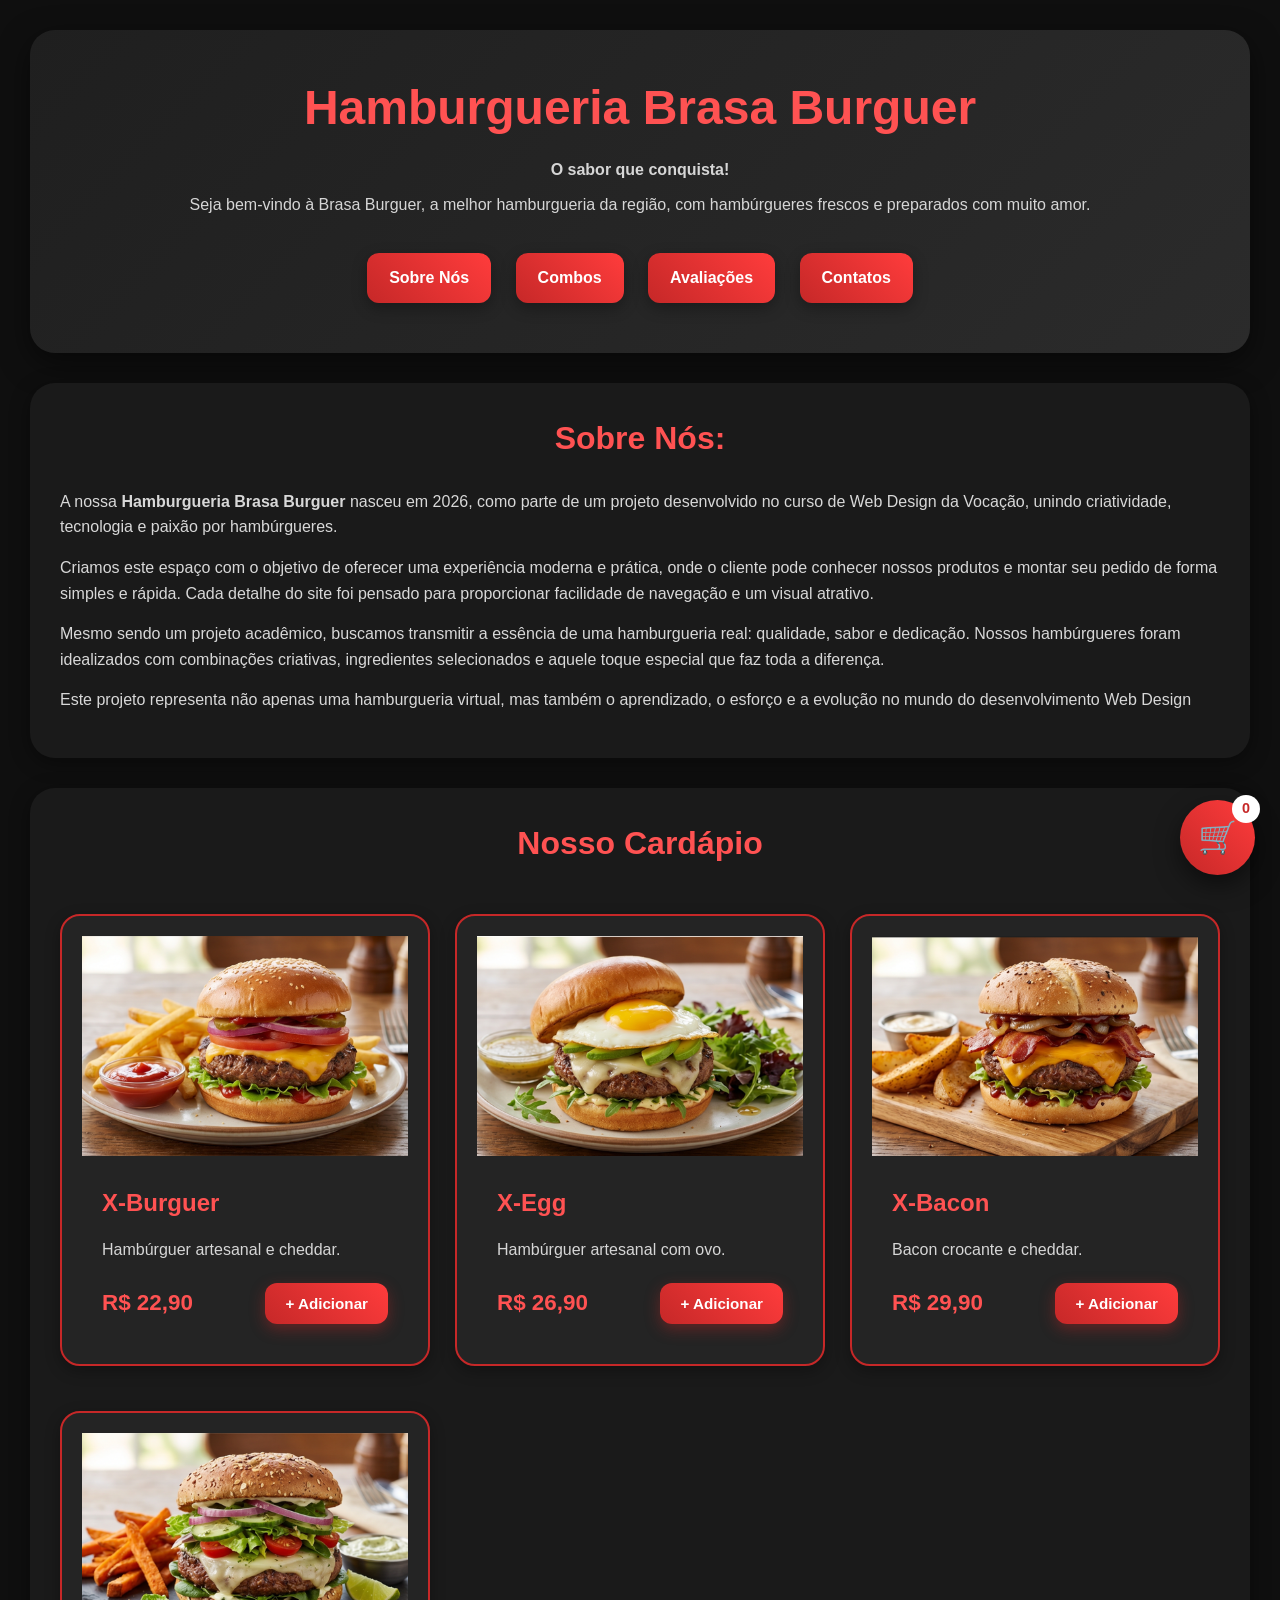
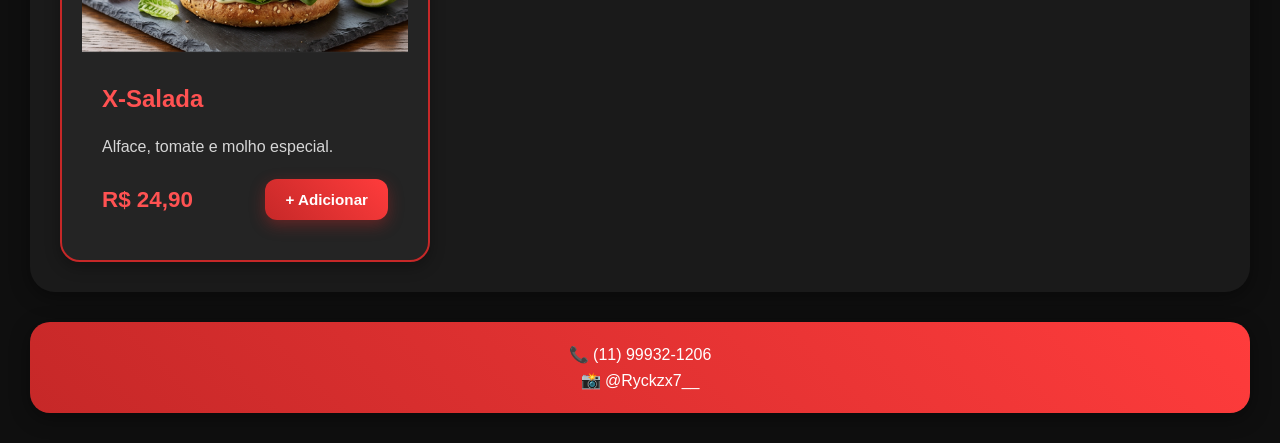
==== Aula_Final/Hamburgueria/index.html @ 137200e5 "Add files via upload" ====
<!DOCTYPE html>
<html lang="pt-BR">

<head>
    <meta charset="UTF-8">
    <meta name="viewport" content="width=device-width, initial-scale=1.0">
    <link rel="stylesheet" href="style.css">
    <title>Brasa Burguer</title>
</head>

<body>


    <!-- CARRINHO FLUTUANTE -->

    <div class="carrinho-flutuante" onclick="abrirCarrinho()">

        🛒

        <span id="contador-flutuante">0</span>

    </div>

    <!-- OVERLAY -->

    <div class="overlay" id="overlay"></div>


    <header class="cabecalho" id="cabecalho">
        <h1>Hamburgueria Brasa Burguer</h1>
        <p><strong>O sabor que conquista!</strong></p>
        <p>Seja bem-vindo à Brasa Burguer, a melhor hamburgueria da região, com hambúrgueres frescos e preparados com
            muito amor.</p>

        <nav>
            <a href="#sobre-nos">Sobre Nós</a>
            <a href="#combos">Combos</a>
            <a href="#avaliacao">Avaliações</a>
            <a href="#contatos">Contatos</a>
        </nav>

    </header>

    <section class="sobre-nos" id="sobre-nos">

        <h2>Sobre Nós:</h2>

        <p>A nossa <strong>Hamburgueria Brasa Burguer</strong> nasceu em 2026, como parte de um projeto desenvolvido
            no
            curso de Web Design da Vocação,
            unindo criatividade, tecnologia e paixão por hambúrgueres.
        </p>

        <p>Criamos este espaço com o objetivo de oferecer uma experiência moderna e prática, onde o cliente pode
            conhecer nossos produtos
            e montar seu pedido de forma simples e rápida. Cada detalhe do site foi pensado para proporcionar
            facilidade
            de navegação e um visual atrativo.
        </p>

        <p>Mesmo sendo um projeto acadêmico, buscamos transmitir a essência de uma hamburgueria real: qualidade,
            sabor e
            dedicação. Nossos hambúrgueres
            foram idealizados com combinações criativas, ingredientes selecionados e aquele toque especial que faz
            toda
            a diferença.
        </p>

        <p>Este projeto representa não apenas uma hamburgueria virtual, mas também o aprendizado, o esforço e a
            evolução
            no mundo do desenvolvimento Web Design
        </p>


    </section>

    <!-- CARDÁPIO -->

    <section id="combos">

        <h2>Nosso Cardápio</h2>

        <div class="cards-container">

            <article class="card">

                <img src="img/xburguer.PNG">

                <div class="card-content">

                    <h3>X-Burguer</h3>

                    <p class="descricao">
                        Hambúrguer artesanal e cheddar.
                    </p>

                    <div class="card-footer">

                        <span class="preco">R$ 22,90</span>

                        <button onclick="adicionarCarrinho('X-Burguer', 22.90)">
                            + Adicionar
                        </button>

                    </div>

                </div>

            </article>

            <article class="card">

                <img src="img/xegg.PNG">

                <div class="card-content">

                    <h3>X-Egg</h3>

                    <p class="descricao">
                        Hambúrguer artesanal com ovo.
                    </p>

                    <div class="card-footer">

                        <span class="preco">R$ 26,90</span>

                        <button onclick="adicionarCarrinho('X-Egg', 26.90)">
                            + Adicionar
                        </button>

                    </div>

                </div>

            </article>

            <article class="card">

                <img src="img/xbacon.PNG">

                <div class="card-content">

                    <h3>X-Bacon</h3>

                    <p class="descricao">
                        Bacon crocante e cheddar.
                    </p>

                    <div class="card-footer">

                        <span class="preco">R$ 29,90</span>

                        <button onclick="adicionarCarrinho('X-Bacon', 29.90)">
                            + Adicionar
                        </button>

                    </div>

                </div>

            </article>

            <article class="card">

                <img src="img/xsalada.PNG">

                <div class="card-content">

                    <h3>X-Salada</h3>

                    <p class="descricao">
                        Alface, tomate e molho especial.
                    </p>

                    <div class="card-footer">

                        <span class="preco">R$ 24,90</span>

                        <button onclick="adicionarCarrinho('X-Salada', 24.90)">
                            + Adicionar
                        </button>

                    </div>

                </div>

            </article>

        </div>

    </section>

    <!-- CARRINHO -->

    <section class="carrinho-lateral" id="carrinho">

        <div class="topo-carrinho">

            <h2>🛒 Seu Carrinho</h2>

            <button class="fechar" onclick="fecharCarrinho()">
                ✖
            </button>

        </div>

        <div id="itens-carrinho"></div>

        <div class="total-box">

            <h3 id="total">R$ 0,00</h3>

            <button class="finalizar" onclick="abrirCheckout()">
                Finalizar Pedido
            </button>

        </div>

        <!-- CHECKOUT -->

        <div class="checkout" id="checkout">

            <input type="text" id="nome" placeholder="Seu nome">

            <input type="text" id="telefone" placeholder="Telefone">

            <input type="text" id="cep" placeholder="CEP">

            <input type="text" id="rua" placeholder="Rua">

            <input type="text" id="numero" placeholder="Número">

            <input type="text" id="bairro" placeholder="Bairro">

            <select id="pagamento">
                <option>Forma de pagamento</option>
                <option>Pix</option>
                <option>Cartão</option>
                <option>Dinheiro</option>
            </select>

            <button class="enviar-whatsapp" onclick="enviarWhatsapp()">
                Enviar Pedido no WhatsApp
            </button>

        </div>

    </section>

    <!-- CONTATOS -->

    <footer id="contatos">

        <p>📞 (11) 99932-1206</p>

        <p>📸 @Ryckzx7__</p>

    </footer>

    <!-- SCRIPT -->

    <script>

        let total = 0;
        let quantidade = 0;

        let pedidos = [];

        function adicionarCarrinho(nome, preco) {

            pedidos.push({ nome, preco });

            quantidade++;

            total += preco;

            const carrinho =
                document.getElementById("itens-carrinho");

            const item = document.createElement("div");

            item.classList.add("item-carrinho");

            item.innerHTML = `
                <span>${nome}</span>

                <div>
                    <strong>R$ ${preco.toFixed(2)}</strong>

                    <button class="remover">✖</button>
                </div>
            `;

            carrinho.appendChild(item);

            atualizarCarrinho();

            animarCarrinho();

            item.querySelector(".remover")
                .addEventListener("click", () => {

                    item.remove();

                    quantidade--;

                    total -= preco;

                    atualizarCarrinho();
                });
        }

        function atualizarCarrinho() {

            document.getElementById("total")
                .innerHTML = `R$ ${total.toFixed(2)}`;

            document.getElementById("contador-flutuante")
                .innerHTML = quantidade;
        }

        function abrirCarrinho() {

            document.getElementById("carrinho")
                .classList.add("ativo");

            document.getElementById("overlay")
                .classList.add("ativo");
        }

        function fecharCarrinho() {

            document.getElementById("carrinho")
                .classList.remove("ativo");

            document.getElementById("overlay")
                .classList.remove("ativo");
        }

        function animarCarrinho() {

            const carrinho =
                document.querySelector(".carrinho-flutuante");

            carrinho.style.transform = "scale(1.15)";

            setTimeout(() => {
                carrinho.style.transform = "scale(1)";
            }, 200);
        }

        function abrirCheckout() {

            document.getElementById("checkout")
                .style.display = "flex";
        }

        // API CEP

        document.getElementById("cep")
            .addEventListener("blur", async () => {

                const cep =
                    document.getElementById("cep")
                        .value.replace("-", "");

                const dados =
                    await fetch(`https://viacep.com.br/ws/${cep}/json/`)
                        .then(res => res.json());

                document.getElementById("rua")
                    .value = dados.logradouro;

                document.getElementById("bairro")
                    .value = dados.bairro;
            });

        // WHATSAPP

        function enviarWhatsapp() {

            const nome =
                document.getElementById("nome").value;

            const telefone =
                document.getElementById("telefone").value;

            const rua =
                document.getElementById("rua").value;

            const numero =
                document.getElementById("numero").value;

            const bairro =
                document.getElementById("bairro").value;

            const pagamento =
                document.getElementById("pagamento").value;

            let mensagem =
                `🍔 *NOVO PEDIDO - BRASA BURGUER*%0A%0A`;

            pedidos.forEach(item => {

                mensagem +=
                    `• ${item.nome} - R$ ${item.preco.toFixed(2)}%0A`;
            });

            mensagem +=
                `%0A💰 *Total:* R$ ${total.toFixed(2)}`;

            mensagem +=
                `%0A%0A👤 *Cliente:* ${nome}`;

            mensagem +=
                `%0A📞 *Telefone:* ${telefone}`;

            mensagem +=
                `%0A🏠 *Endereço:* ${rua}, ${numero} - ${bairro}`;

            mensagem +=
                `%0A💳 *Pagamento:* ${pagamento}`;

            const numeroLoja = "11999321206";

            window.open(
                `https://wa.me/${numeroLoja}?text=${mensagem}`,
                "_blank"
            );
        }

    </script>

</body>

</html>
---- Aula_Final/Hamburgueria/style.css ----
/* =========================================================
   RESET
========================================================= */

* {
    margin: 0;
    padding: 0;
    box-sizing: border-box;
}

/* =========================================================
   BODY
========================================================= */

body {
    background: #0f0f0f;
    color: white;
    font-family: Arial, sans-serif;
    line-height: 1.6;
    padding: 30px;
}

/* =========================================================
   HEADER
========================================================= */

header {
    text-align: center;

    background: linear-gradient(135deg, #1f1f1f, #2b2b2b);

    padding: 40px 20px;

    border-radius: 25px;

    margin-bottom: 30px;

    box-shadow: 0 10px 30px rgba(0, 0, 0, 0.5);
}

header h1 {
    font-size: 3rem;
    color: #ff5252;
    margin-bottom: 10px;
}

header p {
    margin-top: 10px;
    color: #d6d6d6;
}

/* =========================================================
   NAVBAR
========================================================= */

nav {
    margin-top: 25px;
}

nav a {
    display: inline-block;

    text-decoration: none;

    background: linear-gradient(45deg, #c62828, #ff3c3c);

    color: white;

    padding: 12px 22px;

    margin: 10px;

    border-radius: 12px;

    font-weight: bold;

    transition: 0.3s;

    box-shadow: 0 5px 15px rgba(0, 0, 0, 0.3);
}

nav a:hover {
    transform: translateY(-5px);

    background: linear-gradient(45deg, #ff3c3c, #ff6b6b);

    box-shadow: 0 8px 20px rgba(255, 82, 82, 0.4);
}

/* =========================================================
   SEÇÕES
========================================================= */

section {
    background: #1a1a1a;

    padding: 30px;

    border-radius: 25px;

    margin-bottom: 30px;

    box-shadow: 0 5px 20px rgba(0, 0, 0, 0.4);
}

section h2 {
    text-align: center;

    color: #ff5252;

    margin-bottom: 25px;

    font-size: 2rem;
}

/* =========================================================
   SOBRE NÓS
========================================================= */

.sobre-nos p {
    margin-bottom: 15px;
    color: #d8d8d8;
}

/* =========================================================
   CARDS DOS LANCHES
========================================================= */

.cards-container {
    display: grid;

    grid-template-columns: repeat(auto-fit, minmax(280px, 1fr));

    gap: 25px;
}

.card {
    background: #242424;

    border: 2px solid #c62828;

    border-radius: 20px;

    overflow: hidden;

    transition: 0.3s;

    box-shadow: 0 5px 15px rgba(0, 0, 0, 0.3);
}

.card:hover {
    transform: translateY(-10px);

    border-color: #ff5252;

    box-shadow: 0 10px 25px rgba(255, 82, 82, 0.3);
}

.card img {
    width: 100%;
    height: 220px;

    object-fit: cover;

    transition: 0.3s;
}

.card img:hover {
    transform: scale(1.03);
}

.card-content {
    padding: 20px;
}

.card h3 {
    color: #ff5252;

    margin-bottom: 15px;

    font-size: 1.5rem;
}

.card p {
    color: #d6d6d6;
}

.card-footer {
    display: flex;

    justify-content: space-between;

    align-items: center;

    margin-top: 20px;
}

.preco {
    color: #ff5252;

    font-size: 1.4rem;

    font-weight: bold;
}

/* =========================================================
   BOTÃO ADICIONAR
========================================================= */

.card button {
    background: linear-gradient(45deg, #c62828, #ff3c3c);

    color: white;

    border: none;

    padding: 12px 20px;

    border-radius: 12px;

    cursor: pointer;

    font-size: 0.95rem;

    font-weight: bold;

    transition: 0.3s;

    box-shadow: 0 5px 15px rgba(198, 40, 40, 0.4);
}

.card button:hover {
    transform: translateY(-3px);

    background: linear-gradient(45deg, #ff3c3c, #ff6b6b);

    box-shadow: 0 8px 20px rgba(255, 60, 60, 0.5);
}

/* =========================================================
   AVALIAÇÕES
========================================================= */

article {
    background: #242424;

    padding: 20px;

    border-radius: 18px;

    margin-top: 20px;

    border-left: 5px solid #c62828;

    transition: 0.3s;
}

article:hover {
    transform: scale(1.02);
}

article h3 {
    color: #ff5252;

    margin-bottom: 10px;
}

/* =========================================================
   FORMULÁRIO
========================================================= */

.faca-avaliacao form {
    display: flex;
    flex-direction: column;
    gap: 15px;
}

.faca-avaliacao input,
.faca-avaliacao textarea {
    width: 100%;

    padding: 15px;

    border: none;

    border-radius: 12px;

    background: #2c2c2c;

    color: white;

    font-size: 1rem;
}

.faca-avaliacao textarea {
    resize: none;
    height: 120px;
}

.faca-avaliacao button {
    background: linear-gradient(45deg, #c62828, #ff3c3c);

    color: white;

    border: none;

    padding: 15px;

    border-radius: 12px;

    font-size: 1rem;

    font-weight: bold;

    cursor: pointer;

    transition: 0.3s;
}

.faca-avaliacao button:hover {
    transform: scale(1.03);

    background: linear-gradient(45deg, #ff3c3c, #ff6b6b);
}

/* =========================================================
   CONTATOS
========================================================= */

.contatos p {
    margin: 10px 0;
    color: #d8d8d8;
}

/* =========================================================
   CARRINHO FLUTUANTE
========================================================= */

.carrinho-flutuante {
    position: fixed;

    right: 25px;
    bottom: 25px;

    width: 75px;
    height: 75px;

    background: linear-gradient(45deg, #c62828, #ff3c3c);

    border-radius: 50%;

    display: flex;
    align-items: center;
    justify-content: center;

    font-size: 2rem;

    cursor: pointer;

    z-index: 999;

    transition: 0.3s;

    box-shadow: 0 10px 25px rgba(0, 0, 0, 0.5);
}

.carrinho-flutuante:hover {
    transform: scale(1.1);
}

#contador-flutuante {
    position: absolute;

    top: -5px;
    right: -5px;

    width: 28px;
    height: 28px;

    border-radius: 50%;

    background: white;

    color: #c62828;

    display: flex;
    align-items: center;
    justify-content: center;

    font-size: 0.9rem;

    font-weight: bold;
}

/* =========================================================
   OVERLAY
========================================================= */

.overlay {
    position: fixed;

    inset: 0;

    background: rgba(0, 0, 0, 0.6);

    opacity: 0;
    visibility: hidden;

    transition: 0.3s;

    z-index: 998;
}

.overlay.ativo {
    opacity: 1;
    visibility: visible;
}

/* =========================================================
   CARRINHO LATERAL
========================================================= */

.carrinho-lateral {
    position: fixed;

    top: 0;
    right: -450px;

    width: 420px;
    height: 100vh;

    background: #1a1a1a;

    padding: 25px;

    z-index: 999;

    overflow-y: auto;

    transition: 0.4s;
}

.carrinho-lateral.ativo {
    right: 0;
}

.topo-carrinho {
    display: flex;

    justify-content: space-between;

    align-items: center;

    margin-bottom: 25px;
}

.fechar {
    background: crimson;

    color: white;

    border: none;

    width: 40px;
    height: 40px;

    border-radius: 50%;

    cursor: pointer;
}

.item-carrinho {
    background: #2a2a2a;

    padding: 15px;

    border-radius: 15px;

    margin-bottom: 15px;

    display: flex;

    justify-content: space-between;

    align-items: center;
}

.item-carrinho button {
    background: crimson;

    border: none;

    color: white;

    width: 28px;
    height: 28px;

    border-radius: 50%;

    cursor: pointer;
}

/* =========================================================
   BOTÃO FINALIZAR
========================================================= */

.finalizar {
    width: 100%;

    padding: 16px;

    border: none;

    border-radius: 15px;

    background: linear-gradient(45deg, #c62828, #ff3c3c);

    color: white;

    font-size: 1rem;

    font-weight: bold;

    cursor: pointer;

    transition: 0.3s;

    margin-top: 15px;

    box-shadow: 0 5px 15px rgba(198, 40, 40, 0.4);
}

.finalizar:hover {
    transform: scale(1.03);

    background: linear-gradient(45deg, #ff3c3c, #ff6b6b);

    box-shadow: 0 10px 25px rgba(255, 60, 60, 0.5);
}

/* =========================================================
   CHECKOUT
========================================================= */

.checkout {
    display: none;

    flex-direction: column;

    gap: 15px;

    margin-top: 30px;
}

.checkout input,
.checkout select {
    padding: 15px;

    border: none;

    border-radius: 12px;

    background: #2a2a2a;

    color: white;
}

/* =========================================================
   BOTÃO WHATSAPP
========================================================= */

.enviar-whatsapp {
    background: linear-gradient(45deg, #00c853, #00e676);

    color: white;

    border: none;

    padding: 16px;

    border-radius: 15px;

    font-size: 1rem;

    font-weight: bold;

    cursor: pointer;

    transition: 0.3s;
}

.enviar-whatsapp:hover {
    transform: scale(1.03);

    box-shadow: 0 8px 20px rgba(0, 200, 83, 0.4);
}

/* =========================================================
   FOOTER
========================================================= */

footer {
    text-align: center;

    background: linear-gradient(45deg, #c62828, #ff3c3c);

    padding: 20px;

    border-radius: 20px;

    color: white;

    margin-top: 30px;

    box-shadow: 0 5px 20px rgba(0, 0, 0, 0.4);
}

/* =========================================================
   RESPONSIVO
========================================================= */

@media (max-width: 768px) {

    body {
        padding: 15px;
    }

    header h1 {
        font-size: 2rem;
    }

    nav a {
        display: block;
        margin: 10px auto;
    }

    section {
        padding: 20px;
    }

    .carrinho-lateral {
        width: 100%;
    }
}
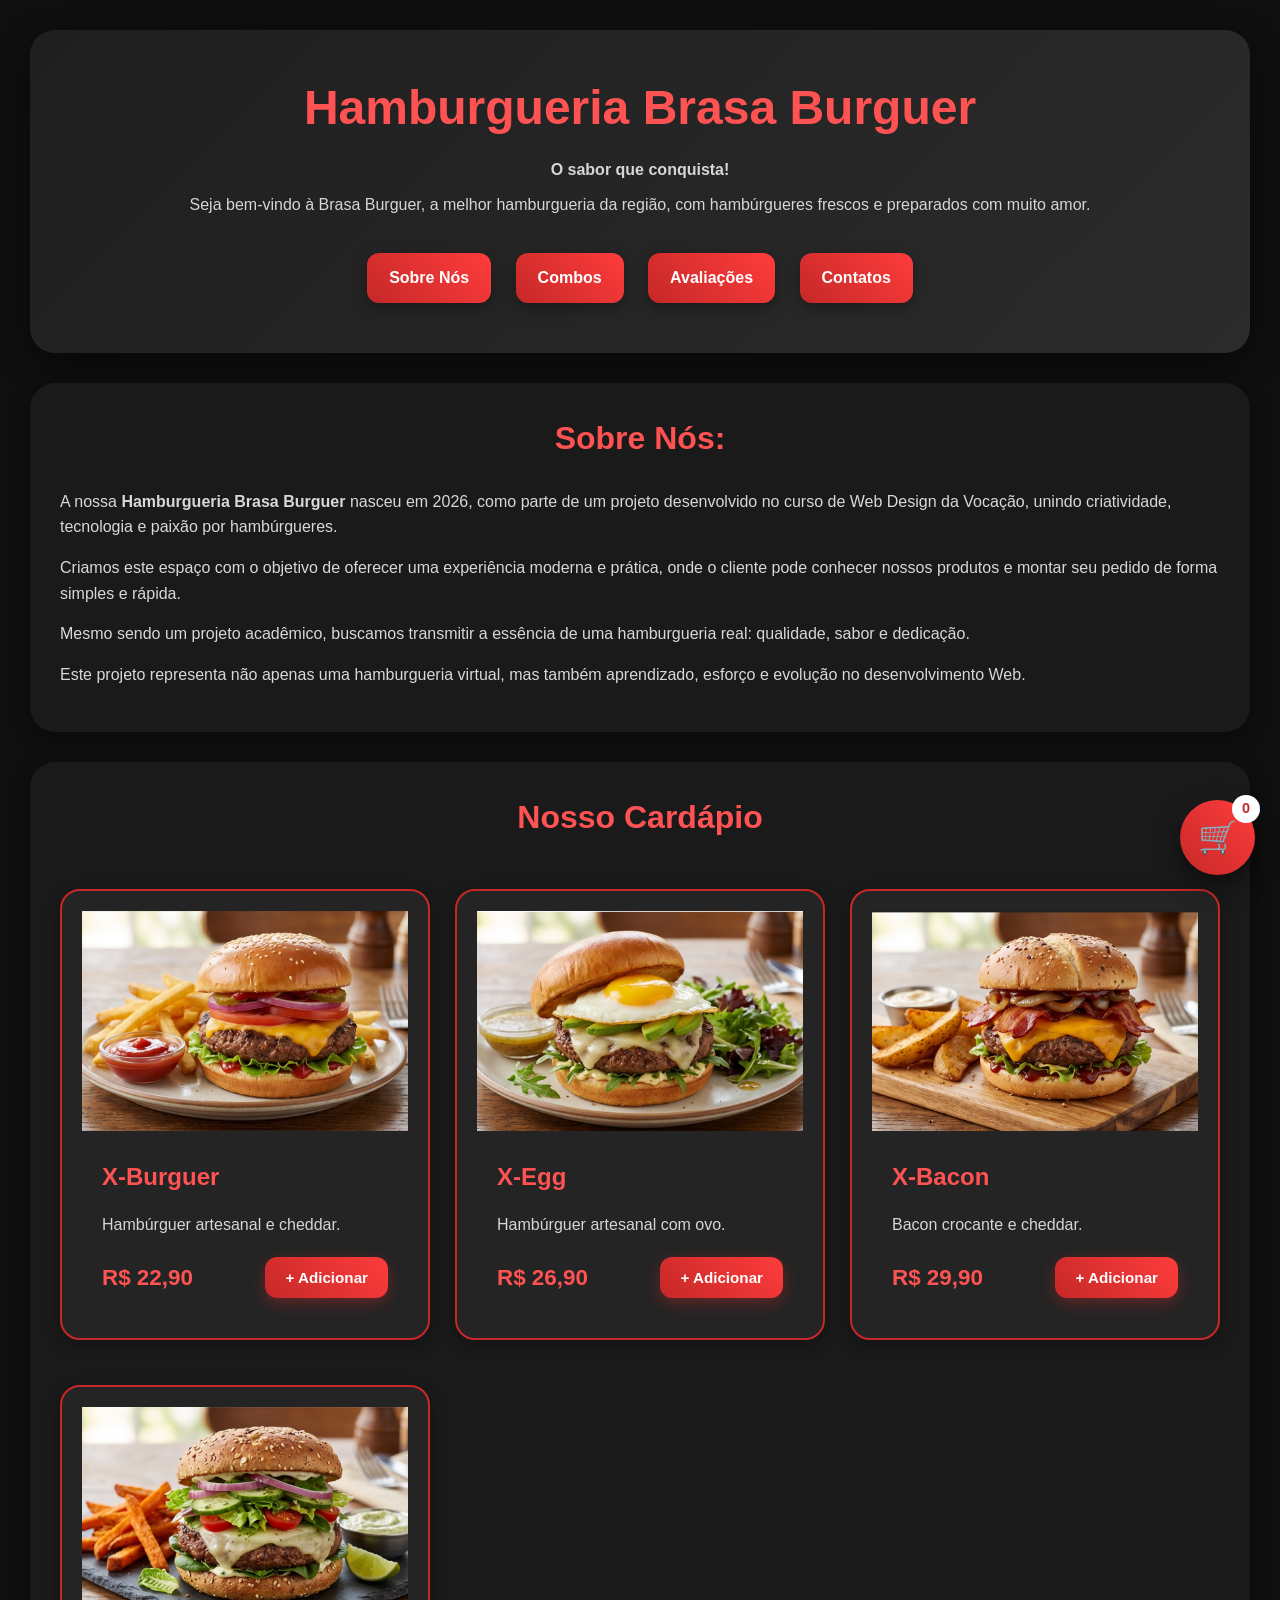
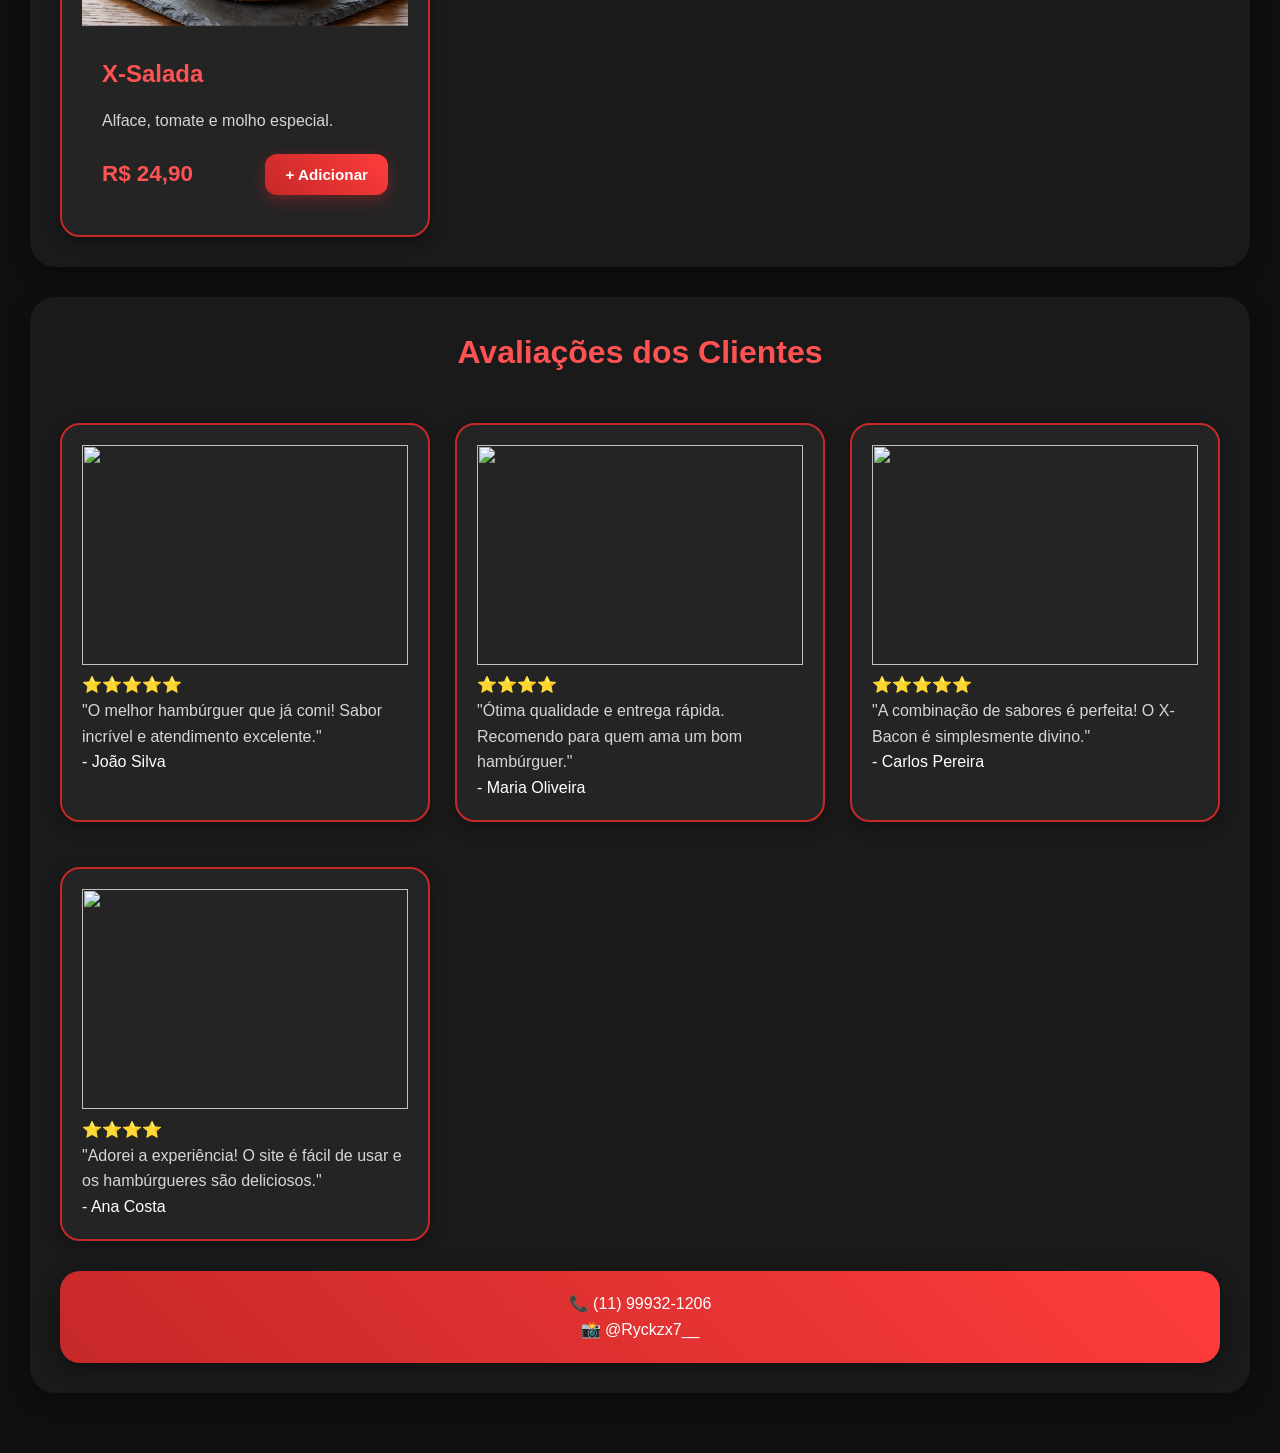
==== commit 8ae4cecb: "Add files via upload" ====
--- a/Aula_Final/Hamburgueria/index.html
+++ b/Aula_Final/Hamburgueria/index.html
@@ -2,17 +2,19 @@
 <html lang="pt-BR">
 
 <head>
+
     <meta charset="UTF-8">
+
     <meta name="viewport" content="width=device-width, initial-scale=1.0">
+
     <link rel="stylesheet" href="style.css">
+
     <title>Brasa Burguer</title>
+
 </head>
 
 <body>
 
-
-    <!-- CARRINHO FLUTUANTE -->
-
     <div class="carrinho-flutuante" onclick="abrirCarrinho()">
 
         🛒
@@ -21,22 +23,29 @@
 
     </div>
 
-    <!-- OVERLAY -->
-
     <div class="overlay" id="overlay"></div>
 
-
     <header class="cabecalho" id="cabecalho">
+
         <h1>Hamburgueria Brasa Burguer</h1>
+
         <p><strong>O sabor que conquista!</strong></p>
-        <p>Seja bem-vindo à Brasa Burguer, a melhor hamburgueria da região, com hambúrgueres frescos e preparados com
-            muito amor.</p>
+
+        <p>
+            Seja bem-vindo à Brasa Burguer, a melhor hamburgueria da região,
+            com hambúrgueres frescos e preparados com muito amor.
+        </p>
 
         <nav>
+
             <a href="#sobre-nos">Sobre Nós</a>
+
             <a href="#combos">Combos</a>
+
             <a href="#avaliacao">Avaliações</a>
+
             <a href="#contatos">Contatos</a>
+
         </nav>
 
     </header>
@@ -45,36 +54,32 @@
 
         <h2>Sobre Nós:</h2>
 
-        <p>A nossa <strong>Hamburgueria Brasa Burguer</strong> nasceu em 2026, como parte de um projeto desenvolvido
-            no
-            curso de Web Design da Vocação,
+        <p>
+            A nossa <strong>Hamburgueria Brasa Burguer</strong>
+            nasceu em 2026, como parte de um projeto desenvolvido
+            no curso de Web Design da Vocação,
             unindo criatividade, tecnologia e paixão por hambúrgueres.
         </p>
 
-        <p>Criamos este espaço com o objetivo de oferecer uma experiência moderna e prática, onde o cliente pode
-            conhecer nossos produtos
-            e montar seu pedido de forma simples e rápida. Cada detalhe do site foi pensado para proporcionar
-            facilidade
-            de navegação e um visual atrativo.
-        </p>
-
-        <p>Mesmo sendo um projeto acadêmico, buscamos transmitir a essência de uma hamburgueria real: qualidade,
-            sabor e
-            dedicação. Nossos hambúrgueres
-            foram idealizados com combinações criativas, ingredientes selecionados e aquele toque especial que faz
-            toda
-            a diferença.
-        </p>
-
-        <p>Este projeto representa não apenas uma hamburgueria virtual, mas também o aprendizado, o esforço e a
-            evolução
-            no mundo do desenvolvimento Web Design
-        </p>
-
+        <p>
+            Criamos este espaço com o objetivo de oferecer
+            uma experiência moderna e prática,
+            onde o cliente pode conhecer nossos produtos
+            e montar seu pedido de forma simples e rápida.
+        </p>
+
+        <p>
+            Mesmo sendo um projeto acadêmico,
+            buscamos transmitir a essência de uma hamburgueria real:
+            qualidade, sabor e dedicação.
+        </p>
+
+        <p>
+            Este projeto representa não apenas uma hamburgueria virtual,
+            mas também aprendizado, esforço e evolução no desenvolvimento Web.
+        </p>
 
     </section>
-
-    <!-- CARDÁPIO -->
 
     <section id="combos">
 
@@ -190,7 +195,89 @@
 
     </section>
 
-    <!-- CARRINHO -->
+    <section class="avaliacao" id="avaliacao">
+
+        <h2>Avaliações dos Clientes</h2>
+
+        <div class="cards-container">
+
+            <article class="card">
+
+                <img src="img/cliente1.jpg">
+
+                <div class="avaliacao-item">
+
+                    <p>⭐⭐⭐⭐⭐</p>
+
+                    <p>
+                        "O melhor hambúrguer que já comi!
+                        Sabor incrível e atendimento excelente."
+                    </p>
+
+                    <span>- João Silva</span>
+
+                </div>
+
+            </article>
+
+            <article class="card">
+
+                <img src="img/cliente2.jpg">
+
+                <div class="avaliacao-item">
+
+                    <p>⭐⭐⭐⭐</p>
+
+                    <p>
+                        "Ótima qualidade e entrega rápida.
+                        Recomendo para quem ama um bom hambúrguer."
+                    </p>
+
+                    <span>- Maria Oliveira</span>
+
+                </div>
+
+            </article>
+
+            <article class="card">
+
+                <img src="img/cliente3.jpg">
+
+                <div class="avaliacao-item">
+
+                    <p>⭐⭐⭐⭐⭐</p>
+
+                    <p>
+                        "A combinação de sabores é perfeita!
+                        O X-Bacon é simplesmente divino."
+                    </p>
+
+                    <span>- Carlos Pereira</span>
+
+                </div>
+
+            </article>
+
+            <article class="card">
+
+                <img src="img/cliente4.jpg">
+
+                <div class="avaliacao-item">
+
+                    <p>⭐⭐⭐⭐</p>
+
+                    <p>
+                        "Adorei a experiência!
+                        O site é fácil de usar e os hambúrgueres são deliciosos."
+                    </p>
+
+                    <span>- Ana Costa</span>
+
+                </div>
+
+            </article>
+
+        </div>
 
     <section class="carrinho-lateral" id="carrinho">
 
@@ -216,8 +303,6 @@
 
         </div>
 
-        <!-- CHECKOUT -->
-
         <div class="checkout" id="checkout">
 
             <input type="text" id="nome" placeholder="Seu nome">
@@ -233,10 +318,15 @@
             <input type="text" id="bairro" placeholder="Bairro">
 
             <select id="pagamento">
+
                 <option>Forma de pagamento</option>
+
                 <option>Pix</option>
+
                 <option>Cartão</option>
+
                 <option>Dinheiro</option>
+
             </select>
 
             <button class="enviar-whatsapp" onclick="enviarWhatsapp()">
@@ -247,8 +337,6 @@
 
     </section>
 
-    <!-- CONTATOS -->
-
     <footer id="contatos">
 
         <p>📞 (11) 99932-1206</p>
@@ -257,179 +345,7 @@
 
     </footer>
 
-    <!-- SCRIPT -->
-
-    <script>
-
-        let total = 0;
-        let quantidade = 0;
-
-        let pedidos = [];
-
-        function adicionarCarrinho(nome, preco) {
-
-            pedidos.push({ nome, preco });
-
-            quantidade++;
-
-            total += preco;
-
-            const carrinho =
-                document.getElementById("itens-carrinho");
-
-            const item = document.createElement("div");
-
-            item.classList.add("item-carrinho");
-
-            item.innerHTML = `
-                <span>${nome}</span>
-
-                <div>
-                    <strong>R$ ${preco.toFixed(2)}</strong>
-
-                    <button class="remover">✖</button>
-                </div>
-            `;
-
-            carrinho.appendChild(item);
-
-            atualizarCarrinho();
-
-            animarCarrinho();
-
-            item.querySelector(".remover")
-                .addEventListener("click", () => {
-
-                    item.remove();
-
-                    quantidade--;
-
-                    total -= preco;
-
-                    atualizarCarrinho();
-                });
-        }
-
-        function atualizarCarrinho() {
-
-            document.getElementById("total")
-                .innerHTML = `R$ ${total.toFixed(2)}`;
-
-            document.getElementById("contador-flutuante")
-                .innerHTML = quantidade;
-        }
-
-        function abrirCarrinho() {
-
-            document.getElementById("carrinho")
-                .classList.add("ativo");
-
-            document.getElementById("overlay")
-                .classList.add("ativo");
-        }
-
-        function fecharCarrinho() {
-
-            document.getElementById("carrinho")
-                .classList.remove("ativo");
-
-            document.getElementById("overlay")
-                .classList.remove("ativo");
-        }
-
-        function animarCarrinho() {
-
-            const carrinho =
-                document.querySelector(".carrinho-flutuante");
-
-            carrinho.style.transform = "scale(1.15)";
-
-            setTimeout(() => {
-                carrinho.style.transform = "scale(1)";
-            }, 200);
-        }
-
-        function abrirCheckout() {
-
-            document.getElementById("checkout")
-                .style.display = "flex";
-        }
-
-        // API CEP
-
-        document.getElementById("cep")
-            .addEventListener("blur", async () => {
-
-                const cep =
-                    document.getElementById("cep")
-                        .value.replace("-", "");
-
-                const dados =
-                    await fetch(`https://viacep.com.br/ws/${cep}/json/`)
-                        .then(res => res.json());
-
-                document.getElementById("rua")
-                    .value = dados.logradouro;
-
-                document.getElementById("bairro")
-                    .value = dados.bairro;
-            });
-
-        // WHATSAPP
-
-        function enviarWhatsapp() {
-
-            const nome =
-                document.getElementById("nome").value;
-
-            const telefone =
-                document.getElementById("telefone").value;
-
-            const rua =
-                document.getElementById("rua").value;
-
-            const numero =
-                document.getElementById("numero").value;
-
-            const bairro =
-                document.getElementById("bairro").value;
-
-            const pagamento =
-                document.getElementById("pagamento").value;
-
-            let mensagem =
-                `🍔 *NOVO PEDIDO - BRASA BURGUER*%0A%0A`;
-
-            pedidos.forEach(item => {
-
-                mensagem +=
-                    `• ${item.nome} - R$ ${item.preco.toFixed(2)}%0A`;
-            });
-
-            mensagem +=
-                `%0A💰 *Total:* R$ ${total.toFixed(2)}`;
-
-            mensagem +=
-                `%0A%0A👤 *Cliente:* ${nome}`;
-
-            mensagem +=
-                `%0A📞 *Telefone:* ${telefone}`;
-
-            mensagem +=
-                `%0A🏠 *Endereço:* ${rua}, ${numero} - ${bairro}`;
-
-            mensagem +=
-                `%0A💳 *Pagamento:* ${pagamento}`;
-
-            const numeroLoja = "11999321206";
-
-            window.open(
-                `https://wa.me/${numeroLoja}?text=${mensagem}`,
-                "_blank"
-            );
-        }
-
-    </script>
+    <script src="script.js"></script>
 
 </body>
 
--- a/Aula_Final/Hamburgueria/style.css
+++ b/Aula_Final/Hamburgueria/style.css
@@ -1,17 +1,11 @@
-/* =========================================================
-   RESET
-========================================================= */
-
+/* Zerando os espaços padrões do navegador e deixando tudo alinhadinho */
 * {
     margin: 0;
     padding: 0;
     box-sizing: border-box;
 }
 
-/* =========================================================
-   BODY
-========================================================= */
-
+/* Aqui fica o estilo principal do site inteiro */
 body {
     background: #0f0f0f;
     color: white;
@@ -20,10 +14,7 @@
     padding: 30px;
 }
 
-/* =========================================================
-   HEADER
-========================================================= */
-
+/* Parte do topo do site */
 header {
     text-align: center;
 
@@ -38,25 +29,25 @@
     box-shadow: 0 10px 30px rgba(0, 0, 0, 0.5);
 }
 
+/* Título principal */
 header h1 {
     font-size: 3rem;
     color: #ff5252;
     margin-bottom: 10px;
 }
 
+/* Pequena descrição abaixo do título */
 header p {
     margin-top: 10px;
     color: #d6d6d6;
 }
 
-/* =========================================================
-   NAVBAR
-========================================================= */
-
+/* Área dos botões do menu */
 nav {
     margin-top: 25px;
 }
 
+/* Botões do menu */
 nav a {
     display: inline-block;
 
@@ -79,6 +70,7 @@
     box-shadow: 0 5px 15px rgba(0, 0, 0, 0.3);
 }
 
+/* Efeito quando passa o mouse nos botões */
 nav a:hover {
     transform: translateY(-5px);
 
@@ -87,10 +79,7 @@
     box-shadow: 0 8px 20px rgba(255, 82, 82, 0.4);
 }
 
-/* =========================================================
-   SEÇÕES
-========================================================= */
-
+/* Estilo geral das seções */
 section {
     background: #1a1a1a;
 
@@ -103,6 +92,7 @@
     box-shadow: 0 5px 20px rgba(0, 0, 0, 0.4);
 }
 
+/* Título de cada seção */
 section h2 {
     text-align: center;
 
@@ -113,19 +103,13 @@
     font-size: 2rem;
 }
 
-/* =========================================================
-   SOBRE NÓS
-========================================================= */
-
+/* Texto da área sobre nós */
 .sobre-nos p {
     margin-bottom: 15px;
     color: #d8d8d8;
 }
 
-/* =========================================================
-   CARDS DOS LANCHES
-========================================================= */
-
+/* Área que organiza os cards dos produtos */
 .cards-container {
     display: grid;
 
@@ -134,6 +118,7 @@
     gap: 25px;
 }
 
+/* Card individual dos lanches */
 .card {
     background: #242424;
 
@@ -148,6 +133,7 @@
     box-shadow: 0 5px 15px rgba(0, 0, 0, 0.3);
 }
 
+/* Efeito ao passar o mouse no card */
 .card:hover {
     transform: translateY(-10px);
 
@@ -156,6 +142,7 @@
     box-shadow: 0 10px 25px rgba(255, 82, 82, 0.3);
 }
 
+/* Imagem do produto */
 .card img {
     width: 100%;
     height: 220px;
@@ -165,14 +152,12 @@
     transition: 0.3s;
 }
 
-.card img:hover {
-    transform: scale(1.03);
-}
-
+/* Parte de texto dentro do card */
 .card-content {
     padding: 20px;
 }
 
+/* Nome do produto */
 .card h3 {
     color: #ff5252;
 
@@ -181,10 +166,12 @@
     font-size: 1.5rem;
 }
 
+/* Descrição do produto */
 .card p {
     color: #d6d6d6;
 }
 
+/* Rodapé do card com preço e botão */
 .card-footer {
     display: flex;
 
@@ -195,6 +182,7 @@
     margin-top: 20px;
 }
 
+/* Valor do produto */
 .preco {
     color: #ff5252;
 
@@ -203,10 +191,7 @@
     font-weight: bold;
 }
 
-/* =========================================================
-   BOTÃO ADICIONAR
-========================================================= */
-
+/* Botão de adicionar no carrinho */
 .card button {
     background: linear-gradient(45deg, #c62828, #ff3c3c);
 
@@ -229,6 +214,7 @@
     box-shadow: 0 5px 15px rgba(198, 40, 40, 0.4);
 }
 
+/* Efeito do botão quando o mouse passa */
 .card button:hover {
     transform: translateY(-3px);
 
@@ -237,10 +223,7 @@
     box-shadow: 0 8px 20px rgba(255, 60, 60, 0.5);
 }
 
-/* =========================================================
-   AVALIAÇÕES
-========================================================= */
-
+/* Caixa das avaliações */
 article {
     background: #242424;
 
@@ -255,26 +238,26 @@
     transition: 0.3s;
 }
 
+/* Pequeno efeito ao passar o mouse */
 article:hover {
     transform: scale(1.02);
 }
 
+/* Nome da pessoa na avaliação */
 article h3 {
     color: #ff5252;
 
     margin-bottom: 10px;
 }
 
-/* =========================================================
-   FORMULÁRIO
-========================================================= */
-
+/* Organização do formulário */
 .faca-avaliacao form {
     display: flex;
     flex-direction: column;
     gap: 15px;
 }
 
+/* Campos do formulário */
 .faca-avaliacao input,
 .faca-avaliacao textarea {
     width: 100%;
@@ -292,11 +275,13 @@
     font-size: 1rem;
 }
 
+/* Área maior para digitar avaliação */
 .faca-avaliacao textarea {
     resize: none;
     height: 120px;
 }
 
+/* Botão do formulário */
 .faca-avaliacao button {
     background: linear-gradient(45deg, #c62828, #ff3c3c);
 
@@ -317,25 +302,20 @@
     transition: 0.3s;
 }
 
+/* Animação do botão */
 .faca-avaliacao button:hover {
     transform: scale(1.03);
 
     background: linear-gradient(45deg, #ff3c3c, #ff6b6b);
 }
 
-/* =========================================================
-   CONTATOS
-========================================================= */
-
+/* Área dos contatos */
 .contatos p {
     margin: 10px 0;
     color: #d8d8d8;
 }
 
-/* =========================================================
-   CARRINHO FLUTUANTE
-========================================================= */
-
+/* Carrinho que fica flutuando na tela */
 .carrinho-flutuante {
     position: fixed;
 
@@ -364,10 +344,12 @@
     box-shadow: 0 10px 25px rgba(0, 0, 0, 0.5);
 }
 
+/* Cresce um pouco quando passa o mouse */
 .carrinho-flutuante:hover {
     transform: scale(1.1);
 }
 
+/* Número de itens no carrinho */
 #contador-flutuante {
     position: absolute;
 
@@ -392,10 +374,7 @@
     font-weight: bold;
 }
 
-/* =========================================================
-   OVERLAY
-========================================================= */
-
+/* Fundo escuro quando abre o carrinho */
 .overlay {
     position: fixed;
 
@@ -411,15 +390,13 @@
     z-index: 998;
 }
 
+/* Faz o overlay aparecer */
 .overlay.ativo {
     opacity: 1;
     visibility: visible;
 }
 
-/* =========================================================
-   CARRINHO LATERAL
-========================================================= */
-
+/* Menu lateral do carrinho */
 .carrinho-lateral {
     position: fixed;
 
@@ -440,10 +417,12 @@
     transition: 0.4s;
 }
 
+/* Faz o carrinho deslizar para dentro */
 .carrinho-lateral.ativo {
     right: 0;
 }
 
+/* Parte de cima do carrinho */
 .topo-carrinho {
     display: flex;
 
@@ -454,6 +433,7 @@
     margin-bottom: 25px;
 }
 
+/* Botão de fechar */
 .fechar {
     background: crimson;
 
@@ -469,6 +449,7 @@
     cursor: pointer;
 }
 
+/* Cada item dentro do carrinho */
 .item-carrinho {
     background: #2a2a2a;
 
@@ -485,6 +466,7 @@
     align-items: center;
 }
 
+/* Botão de remover item */
 .item-carrinho button {
     background: crimson;
 
@@ -500,10 +482,7 @@
     cursor: pointer;
 }
 
-/* =========================================================
-   BOTÃO FINALIZAR
-========================================================= */
-
+/* Botão para finalizar pedido */
 .finalizar {
     width: 100%;
 
@@ -530,6 +509,7 @@
     box-shadow: 0 5px 15px rgba(198, 40, 40, 0.4);
 }
 
+/* Efeito no botão finalizar */
 .finalizar:hover {
     transform: scale(1.03);
 
@@ -538,10 +518,7 @@
     box-shadow: 0 10px 25px rgba(255, 60, 60, 0.5);
 }
 
-/* =========================================================
-   CHECKOUT
-========================================================= */
-
+/* Área do checkout */
 .checkout {
     display: none;
 
@@ -552,6 +529,7 @@
     margin-top: 30px;
 }
 
+/* Inputs do checkout */
 .checkout input,
 .checkout select {
     padding: 15px;
@@ -565,10 +543,7 @@
     color: white;
 }
 
-/* =========================================================
-   BOTÃO WHATSAPP
-========================================================= */
-
+/* Botão para enviar pedido no WhatsApp */
 .enviar-whatsapp {
     background: linear-gradient(45deg, #00c853, #00e676);
 
@@ -589,16 +564,14 @@
     transition: 0.3s;
 }
 
+/* Efeito do botão WhatsApp */
 .enviar-whatsapp:hover {
     transform: scale(1.03);
 
     box-shadow: 0 8px 20px rgba(0, 200, 83, 0.4);
 }
 
-/* =========================================================
-   FOOTER
-========================================================= */
-
+/* Rodapé do site */
 footer {
     text-align: center;
 
@@ -615,10 +588,7 @@
     box-shadow: 0 5px 20px rgba(0, 0, 0, 0.4);
 }
 
-/* =========================================================
-   RESPONSIVO
-========================================================= */
-
+/* Ajustes para celular */
 @media (max-width: 768px) {
 
     body {
